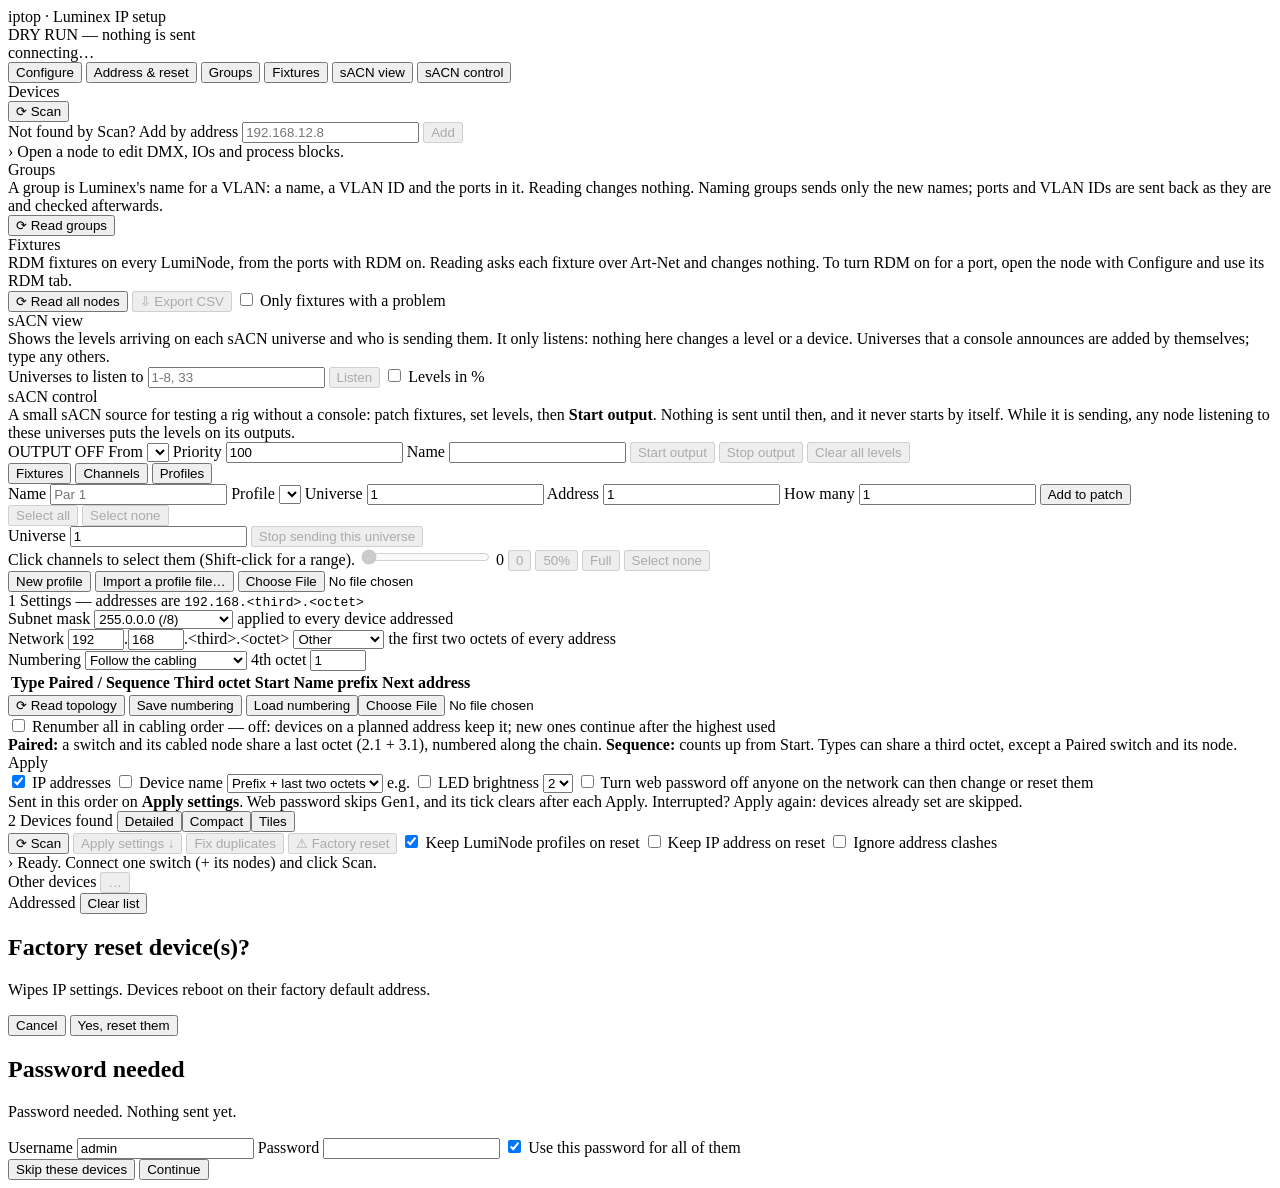
==== internal/commission/public/index.html @ 3d2e35be "sACN control: select several fixtures, lowest address is the master Click fixture names to select th" ====
<!DOCTYPE html>
<html lang="en">
<head>
<meta charset="UTF-8">
<meta name="viewport" content="width=device-width, initial-scale=1.0">
<title>Luminex IP Setup</title>
<link rel="stylesheet" href="/style.css">
</head>
<body>
<div class="shell">
  <header>
    <div class="wordmark" id="wordmark">iptop <span id="toolTitle">· Luminex IP setup</span> <span id="version"></span></div>
    <div id="dryBadge" class="pill dry hidden">DRY RUN — nothing is sent</div>
    <div class="header-rule"></div>
    <div id="connPill" class="pill">connecting…</div>
  </header>

  <main class="main">
    <div id="banner" class="banner hidden"></div>

    <!-- Only in a tool with a configure page; without one the address view is all there is. -->
    <div id="viewTabs" class="view-tabs hidden">
      <button class="view-tab" data-view="configure">Configure</button>
      <button class="view-tab" data-view="address">Address &amp; reset</button>
      <button class="view-tab" data-view="groups">Groups</button>
      <button class="view-tab" data-view="fixtures">Fixtures</button>
      <button class="view-tab" data-view="sacn">sACN view</button>
      <button class="view-tab" data-view="sacnout">sACN control</button>
    </div>

    <!-- For a system that is already addressed: nothing in this view changes an address. -->
    <section id="configureView" class="step-card hidden">
      <div class="step-head">Devices <span id="configScanStatus" class="muted"></span></div>
      <div class="step-body">
        <div id="configureList"></div>
        <div class="btn-row"><button class="btn" id="btnScanConfigure">⟳ Scan</button></div>
        <div id="addDevice" class="add-device hidden">
          <label for="addIp">Not found by Scan? Add by address</label>
          <input type="text" id="addIp" placeholder="192.168.12.8" autocomplete="off">
          <button class="btn" id="btnAdd" disabled title="Enter an address first">Add</button>
        </div>
        <div id="configLog" class="log-line">› Open a node to edit DMX, IOs and process blocks.</div>
      </div>
    </section>

    <!-- GigaCore groups (VLANs): read them, name them, apply a profile. Only Read groups is free of writes. -->
    <section id="groupsView" class="step-card hidden">
      <div class="step-head">Groups <span id="groupsStatus" class="muted"></span></div>
      <div class="step-body">
        <div class="muted groups-help">A group is Luminex's name for a VLAN: a name, a VLAN ID and the ports in it. Reading changes nothing. Naming groups sends only the new names; ports and VLAN IDs are sent back as they are and checked afterwards.</div>
        <div class="btn-row"><button class="btn" id="btnReadGroups">⟳ Read groups</button></div>
        <div id="groupsNames"></div>
        <div id="groupsProfile"></div>
        <div id="groupsEditor"></div>
        <div id="groupsList"></div>
      </div>
    </section>

    <!-- RDM fixtures on every node. Reading changes nothing; RDM is turned on per port on a node's RDM tab. -->
    <section id="fixturesView" class="step-card hidden">
      <div class="step-head">Fixtures <span id="fixturesStatus" class="muted"></span></div>
      <div class="step-body">
        <div class="muted groups-help">RDM fixtures on every LumiNode, from the ports with RDM on. Reading asks each fixture over Art-Net and changes nothing. To turn RDM on for a port, open the node with Configure and use its RDM tab.</div>
        <div class="btn-row">
          <button class="btn" id="btnReadFixtures">⟳ Read all nodes</button>
          <button class="btn" id="btnFixturesCsv" disabled title="Read the fixtures first">⇩ Export CSV</button>
          <label class="fx-filter"><input type="checkbox" id="fixturesClashesOnly"> Only fixtures with a problem</label>
        </div>
        <div id="fixturesBanner" class="banner hidden"></div>
        <div id="fixturesNote" class="log-line"></div>
        <div id="fixturesList"></div>
      </div>
    </section>

    <!-- sACN viewer: listens only. Joining a universe's multicast group is the only thing it sends. -->
    <section id="sacnView" class="step-card hidden">
      <div class="step-head">sACN view <span id="sacnStatus" class="muted"></span></div>
      <div class="step-body">
        <div class="muted groups-help">Shows the levels arriving on each sACN universe and who is sending them. It only listens: nothing here changes a level or a device. Universes that a console announces are added by themselves; type any others.</div>
        <div class="sacn-watch">
          <label for="sacnWatch">Universes to listen to</label>
          <input type="text" id="sacnWatch" placeholder="1-8, 33" autocomplete="off" autocapitalize="off" spellcheck="false">
          <button class="btn" id="btnSacnWatch" disabled title="Type a list of universes first">Listen</button>
          <span class="spacer"></span>
          <label class="fx-filter"><input type="checkbox" id="sacnPercent"> Levels in %</label>
        </div>
        <div id="sacnBanner" class="banner hidden"></div>
        <div id="sacnUniverses"></div>
        <div id="sacnDetail"></div>
      </div>
    </section>

    <!-- sACN controller: this tool as a source. Nothing is sent until Start output. -->
    <section id="sacnOutView" class="step-card hidden">
      <div class="step-head">sACN control <span id="soStatus" class="muted"></span></div>
      <div class="step-body">
        <div class="muted groups-help">A small sACN source for testing a rig without a console: patch fixtures, set levels, then <strong>Start output</strong>. Nothing is sent until then, and it never starts by itself. While it is sending, any node listening to these universes puts the levels on its outputs.</div>
        <div id="soBar" class="so-bar">
          <span id="soState" class="so-state">OUTPUT OFF</span>
          <label>From <select id="soIface"></select></label>
          <label>Priority <input type="text" inputmode="numeric" id="soPriority" value="100" autocomplete="off"></label>
          <label>Name <input type="text" id="soName" maxlength="63" autocomplete="off"></label>
          <span class="spacer"></span>
          <button class="btn btn-primary" id="btnSoStart" disabled>Start output</button>
          <button class="btn btn-danger" id="btnSoStop" disabled>Stop output</button>
          <button class="btn" id="btnSoClear" disabled>Clear all levels</button>
        </div>
        <div id="soBanner" class="banner hidden"></div>
        <div class="so-tabs">
          <button class="so-tab" data-so="fixtures">Fixtures</button>
          <button class="so-tab" data-so="channels">Channels</button>
          <button class="so-tab" data-so="profiles">Profiles</button>
        </div>

        <div id="soFixtures">
          <div class="so-form">
            <label>Name <input type="text" id="soAddName" placeholder="Par 1" maxlength="60" autocomplete="off"></label>
            <label>Profile <select id="soAddProfile"></select></label>
            <label>Universe <input type="text" inputmode="numeric" id="soAddUniverse" value="1" class="so-num" autocomplete="off"></label>
            <label>Address <input type="text" inputmode="numeric" id="soAddAddress" value="1" class="so-num" autocomplete="off"></label>
            <label>How many <input type="text" inputmode="numeric" id="soAddCount" value="1" class="so-num" autocomplete="off"></label>
            <button class="btn" id="btnSoAdd">Add to patch</button>
          </div>
          <div id="soAddNote" class="log-line"></div>
          <div class="so-form so-pick">
            <span id="soPickInfo" class="muted"></span><span class="spacer"></span>
            <button class="btn btn-small" id="btnSoPickAll" disabled>Select all</button>
            <button class="btn btn-small" id="btnSoPickNone" disabled>Select none</button>
          </div>
          <div id="soTiles"></div>
        </div>

        <div id="soChannels" class="hidden">
          <div class="so-form">
            <label>Universe <input type="text" inputmode="numeric" id="soRawUniverse" value="1" class="so-num" autocomplete="off"></label>
            <span id="soRawInfo" class="muted"></span>
            <span class="spacer"></span>
            <button class="btn btn-small" id="btnSoRelease" disabled>Stop sending this universe</button>
          </div>
          <div class="so-form">
            <span id="soRawSel" class="muted">Click channels to select them (Shift-click for a range).</span>
            <span class="spacer"></span>
            <input type="range" id="soRawLevel" min="0" max="255" value="0" disabled>
            <span id="soRawValue" class="so-val">0</span>
            <button class="btn btn-small" id="btnSoRawZero" disabled>0</button>
            <button class="btn btn-small" id="btnSoRawHalf" disabled>50%</button>
            <button class="btn btn-small" id="btnSoRawFull" disabled>Full</button>
            <button class="btn btn-small" id="btnSoRawNone" disabled>Select none</button>
          </div>
          <div id="soRawNote" class="log-line"></div>
          <div id="soGrid" class="sacn-grid so-grid"></div>
        </div>

        <div id="soProfiles" class="hidden">
          <div class="btn-row so-profile-buttons">
            <button class="btn" id="btnSoNewProfile">New profile</button>
            <button class="btn" id="btnSoImport">Import a profile file…</button>
            <input type="file" id="soImportFile" accept=".json,application/json" class="hidden">
          </div>
          <div id="soProfileNote" class="log-line"></div>
          <div id="soEditor"></div>
          <div id="soProfileList"></div>
        </div>
      </div>
    </section>

    <div id="addressView" class="address-view hidden">
    <!-- Step 1: settings -->
    <section class="step-card">
      <div class="step-head"><span class="step-num">1</span> Settings <span class="muted">— addresses are <code id="addrForm">192.168.&lt;third&gt;.&lt;octet&gt;</code></span></div>
      <div class="step-body">
        <div class="mask-row">
          <label class="field-inline">Subnet mask
            <select id="maskSelect">
              <option value="255.0.0.0">255.0.0.0 (/8)</option>
              <option value="255.255.0.0">255.255.0.0 (/16)</option>
              <option value="255.255.255.0">255.255.255.0 (/24)</option>
            </select>
          </label>
          <span class="muted">applied to every device addressed</span>
        </div>
        <div id="maskNote" class="combo-note"></div>
        <div class="mask-row">
          <label class="field-inline">Network
            <span class="prefix-inputs"><input type="number" id="prefixA" min="1" max="223" value="192"><span>.</span><input type="number" id="prefixB" min="0" max="255" value="168"><span class="muted">.&lt;third&gt;.&lt;octet&gt;</span></span>
          </label>
          <select id="prefixPreset" title="The usual choices">
            <option value="">Other</option><option value="192.168">192.168.x.x</option><option value="172.16">172.16.x.x</option><option value="10.0">10.0.x.x</option><option value="2.0">2.0.x.x</option>
          </select>
          <span class="muted">the first two octets of every address</span>
        </div>
        <div id="prefixNote" class="combo-note"></div>
        <div class="mask-row all-octet">
          <label class="field-inline">Numbering
            <select id="numberingMethod"><option value="cabling">Follow the cabling</option><option value="simple">One 4th octet per batch</option></select>
          </label>
          <label class="field-inline">4th octet <input type="number" id="allOctetInput" min="1" max="254" value="1"></label>
          <span id="methodNote" class="muted"></span>
        </div>
        <div class="scheme-row">
          <div class="scheme-main">
            <table class="scheme-table">
              <thead><tr><th>Type</th><th class="col-off">Paired / Sequence</th><th>Third octet</th><th class="col-off">Start</th><th>Name prefix</th><th>Next address</th></tr></thead>
              <tbody id="schemeRows"></tbody>
            </table>
            <div class="combo-actions"><button class="btn" id="btnTopo">⟳ Read topology</button>
              <button class="btn" id="btnSaveNumbering" title="Save this table to a file">Save numbering</button>
              <button class="btn" id="btnLoadNumbering">Load numbering</button><input type="file" id="numberingFile" accept=".json,application/json" class="hidden">
              <div id="comboNote" class="combo-note"></div></div>
            <label class="toggle-row"><input type="checkbox" id="renumberAll"> Renumber all in cabling order <span class="muted">— off: devices on a planned address keep it; new ones continue after the highest used</span></label>
            <div class="muted numbering-help"><b>Paired:</b> a switch and its cabled node share a last octet (2.1 + 3.1), numbered along the chain.
              <b>Sequence:</b> counts up from Start.
              Types can share a third octet, except a Paired switch and its node.</div>
          </div>
          <div class="opt-box">
            <div class="set-title">Apply</div>
            <label class="opt"><input type="checkbox" id="optIp" checked> IP addresses</label>
            <label class="opt"><input type="checkbox" id="optName"> Device name
              <select id="nameStyle"><option value="prefix">Prefix + last two octets</option><option value="model">Model + last octet</option></select>
              <span class="muted">e.g. <code id="nameExample"></code></span></label>
            <label class="opt"><input type="checkbox" id="optLed"> LED brightness
              <select id="ledSelect"><option>0</option><option>1</option><option selected>2</option><option>3</option><option>4</option></select></label>
            <label class="opt"><input type="checkbox" id="optAuth"> Turn web password off
              <span class="warn-text">anyone on the network can then change or reset them</span></label>
            <div class="muted">Sent in this order on <b>Apply settings</b>. Web password skips Gen1, and its tick clears after each Apply. Interrupted? Apply again: devices already set are skipped.</div>
          </div>
        </div>
      </div>
    </section>

    <!-- Step 2: devices -->
    <section class="step-card">
      <div class="step-head"><span class="step-num">2</span> Devices found <span id="scanStatus" class="muted"></span>
        <span class="spacer"></span>
        <span class="view-toggle" id="viewToggle" role="group" aria-label="How to show the device list">
          <button type="button" data-view="detailed" title="Full detail for each device">Detailed</button><button type="button" data-view="compact" title="One line per device">Compact</button><button type="button" data-view="tiles" title="Small cards, several across">Tiles</button>
        </span></div>
      <div class="step-body">
        <div id="deviceArea"></div>
        <div class="btn-row">
          <button class="btn" id="btnScan">⟳ Scan</button>
          <button class="btn btn-primary" id="btnApply" disabled>Apply settings ↓</button>
          <button class="btn" id="btnFixDup" disabled>Fix duplicates</button>
          <button class="btn btn-danger" id="btnReset" disabled>⚠ Factory reset</button>
          <label class="toggle-row"><input type="checkbox" id="keepProfiles" checked> Keep LumiNode profiles on reset</label>
          <label class="toggle-row" title="Devices keep their IP address, mask and gateway through the factory reset."><input type="checkbox" id="keepIp"> Keep IP address on reset</label>
          <label class="toggle-row" title="Allows an address in use, or two devices getting one address. Shared addresses can't be configured reliably until one moves."><input type="checkbox" id="ignoreClash"> Ignore address clashes</label>
          <div class="spacer"></div>
          <div id="summary" class="summary hidden"></div>
        </div>
        <div id="settingsNote" class="combo-note"></div>
        <div id="logLine" class="log-line">› Ready. Connect one switch (+ its nodes) and click Scan.</div>
      </div>
    </section>

    </div>

    <div id="netInfo" class="netinfo"></div>
  </main>

  <aside class="sidebar">
    <!-- Only in a tool that offers it (Commission): access from an iPad on the network, with a PIN. -->
    <div id="lanBox" class="lan-box hidden">
      <div class="sidebar-header">Other devices <button id="btnLan" class="btn btn-small" disabled title="Reading…">…</button></div>
      <div id="lanBody" class="lan-body"></div>
    </div>
    <div class="sidebar-header">Addressed <button id="btnClearHistory" class="btn btn-small">Clear list</button></div>
    <div id="historyList" class="history-list"></div>
  </aside>
</div>

<!-- Reset confirmation -->
<div id="confirmModal" class="modal hidden">
  <div class="modal-box">
    <h2>Factory reset <span id="confirmCount"></span> device(s)?</h2>
    <p class="warn-text"><span id="confirmIp">Wipes IP settings. Devices reboot on their factory default address.</span> <span id="confirmProfiles"></span></p>
    <ul id="confirmList" class="confirm-list"></ul>
    <p id="confirmGen2Note" class="note hidden"></p>
    <div class="modal-actions">
      <button id="btnConfirmCancel" class="btn">Cancel</button>
      <button id="btnConfirmGo" class="btn btn-danger">Yes, reset them</button>
    </div>
  </div>
</div>

<!-- Password -->
<div id="passwordModal" class="modal hidden">
  <div class="modal-box">
    <h2>Password needed</h2>
    <p>Password needed. Nothing sent yet.</p>
    <ul id="passwordList" class="confirm-list"></ul>
    <label class="field">Username <input type="text" id="pwUser" value="admin" autocomplete="off"></label>
    <label class="field">Password <input type="password" id="pwPass" autocomplete="off"></label>
    <label class="field checkbox"><input type="checkbox" id="pwAll" checked> Use this password for all of them</label>
    <div class="modal-actions">
      <button id="btnPwSkip" class="btn">Skip these devices</button>
      <button id="btnPwGo" class="btn btn-primary">Continue</button>
    </div>
  </div>
</div>

<script src="/combo.js"></script>
<script src="/app.js"></script>
<script src="/settings.js"></script>
<script src="/groups.js"></script>
<script src="/fixtures.js"></script>
<script src="/sacn.js"></script>
<script src="/sacn-out.js"></script>
<script src="/lan.js"></script>
</body>
</html>
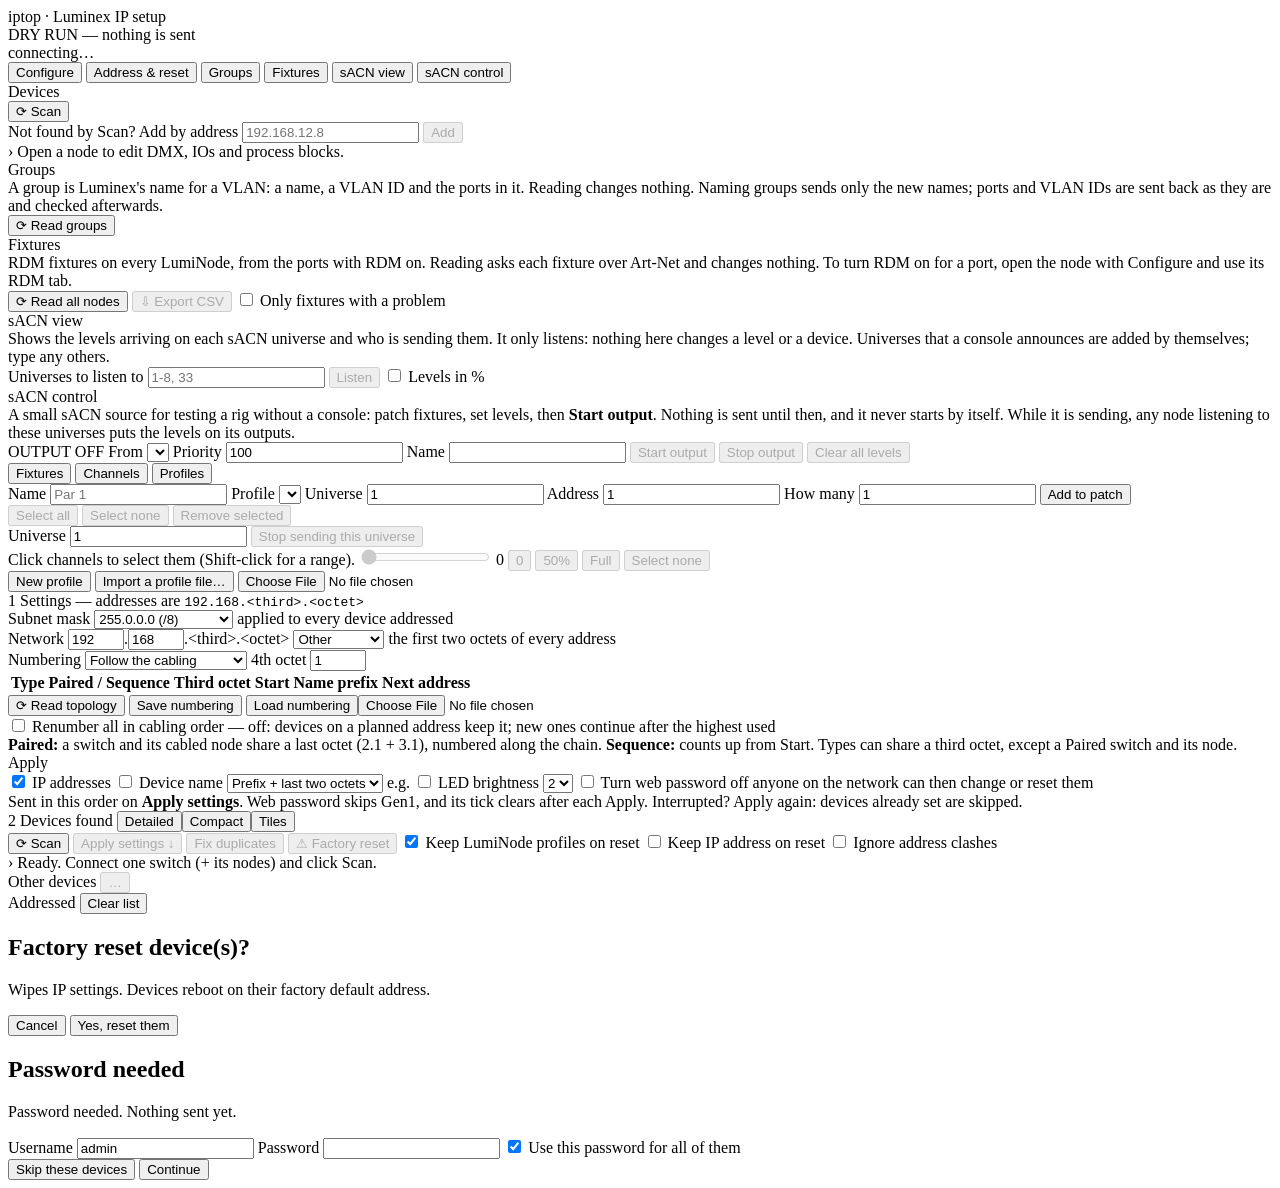
==== commit 4370a473: "sACN control: Remove selected, and Remove always on the tile Remove selected, beside Select all and " ====
--- a/internal/commission/public/index.html
+++ b/internal/commission/public/index.html
@@ -126,6 +126,7 @@
             <span id="soPickInfo" class="muted"></span><span class="spacer"></span>
             <button class="btn btn-small" id="btnSoPickAll" disabled>Select all</button>
             <button class="btn btn-small" id="btnSoPickNone" disabled>Select none</button>
+            <button class="btn btn-small btn-danger" id="btnSoPickRemove" disabled>Remove selected</button>
           </div>
           <div id="soTiles"></div>
         </div>
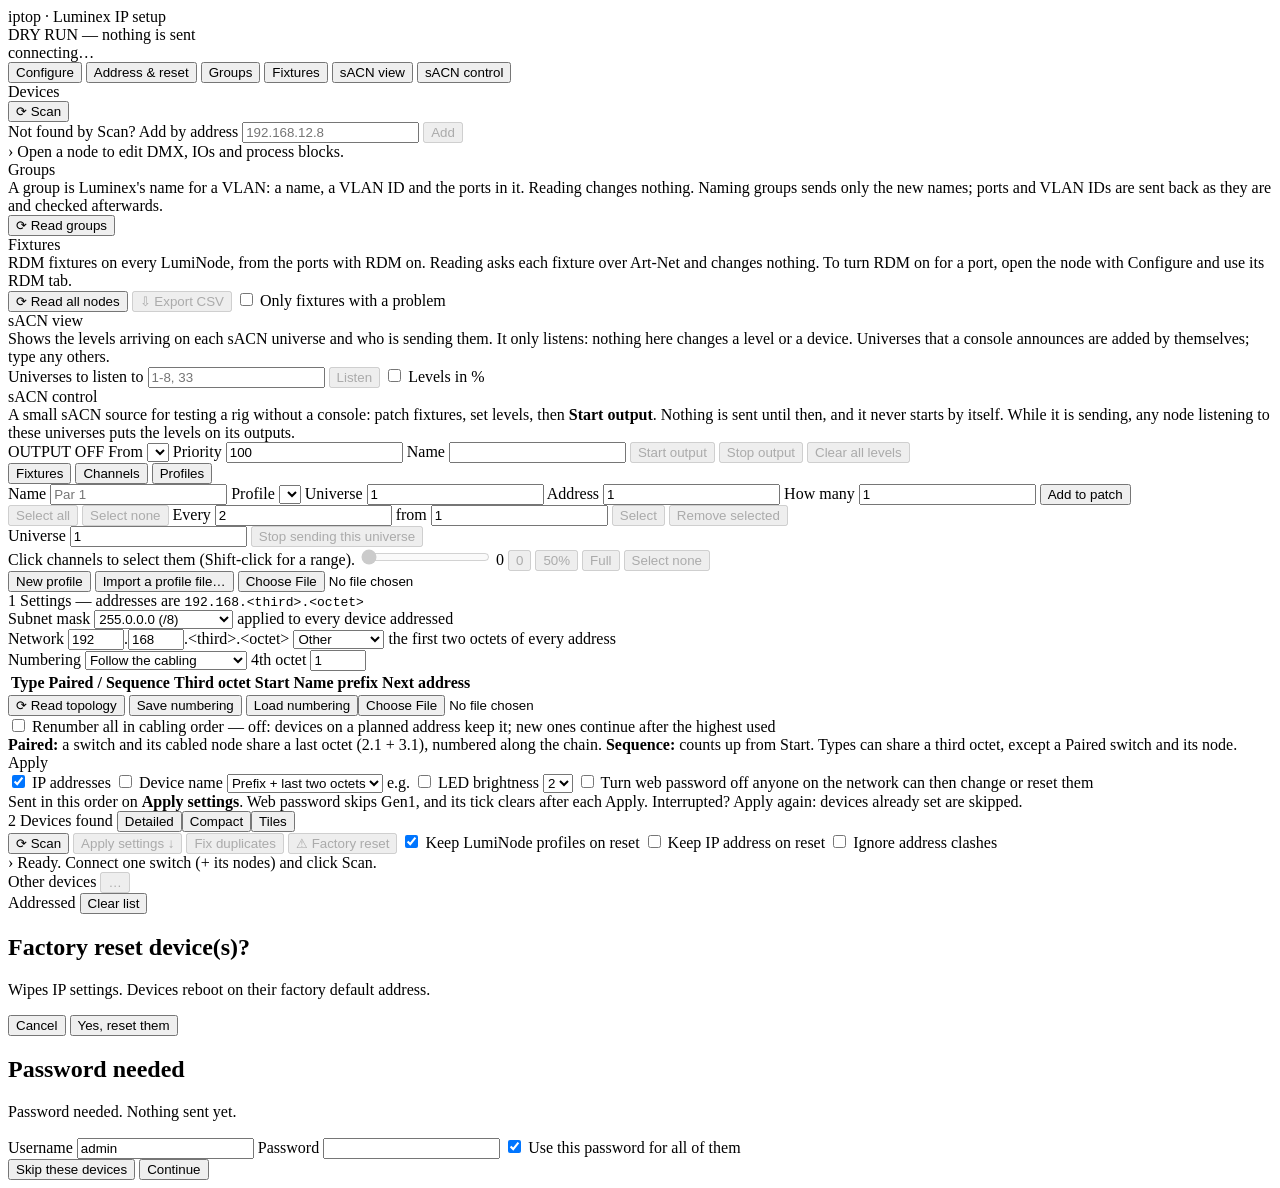
==== commit 848c32bf: "sACN control: select every Nth fixture from the Mth Every N from M, then Select, replaces the select" ====
--- a/internal/commission/public/index.html
+++ b/internal/commission/public/index.html
@@ -126,6 +126,9 @@
             <span id="soPickInfo" class="muted"></span><span class="spacer"></span>
             <button class="btn btn-small" id="btnSoPickAll" disabled>Select all</button>
             <button class="btn btn-small" id="btnSoPickNone" disabled>Select none</button>
+            <label title="Counted along the patch, in address order: every 2 from 1 is the 1st, 3rd, 5th… fixture">Every <input type="text" inputmode="numeric" id="soEveryN" value="2" class="so-num so-num-s" autocomplete="off"></label>
+            <label title="The first fixture to select, counted along the patch in address order">from <input type="text" inputmode="numeric" id="soEveryFrom" value="1" class="so-num so-num-s" autocomplete="off"></label>
+            <button class="btn btn-small" id="btnSoPickEvery" disabled>Select</button>
             <button class="btn btn-small btn-danger" id="btnSoPickRemove" disabled>Remove selected</button>
           </div>
           <div id="soTiles"></div>
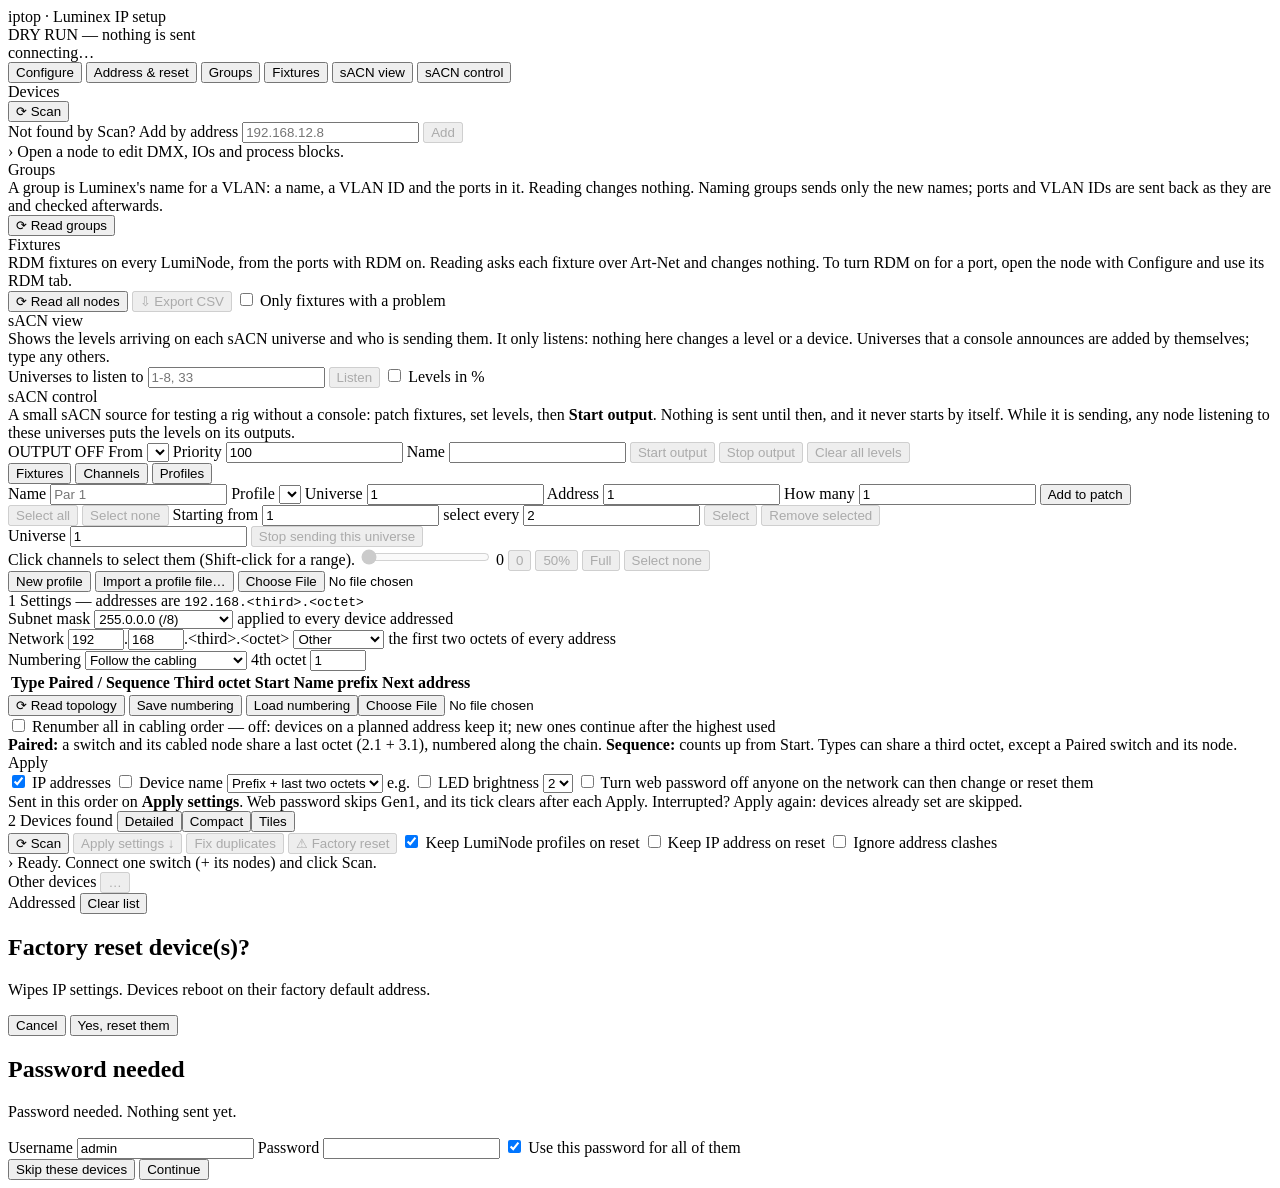
==== commit 9352b2a4: "sACN control: word the selector as Starting from M select every N Co-Authored-By: Claude Fable 5.2 <" ====
--- a/internal/commission/public/index.html
+++ b/internal/commission/public/index.html
@@ -126,8 +126,8 @@
             <span id="soPickInfo" class="muted"></span><span class="spacer"></span>
             <button class="btn btn-small" id="btnSoPickAll" disabled>Select all</button>
             <button class="btn btn-small" id="btnSoPickNone" disabled>Select none</button>
-            <label title="Counted along the patch, in address order: every 2 from 1 is the 1st, 3rd, 5th… fixture">Every <input type="text" inputmode="numeric" id="soEveryN" value="2" class="so-num so-num-s" autocomplete="off"></label>
-            <label title="The first fixture to select, counted along the patch in address order">from <input type="text" inputmode="numeric" id="soEveryFrom" value="1" class="so-num so-num-s" autocomplete="off"></label>
+            <label title="The first fixture to select, counted along the patch in address order">Starting from <input type="text" inputmode="numeric" id="soEveryFrom" value="1" class="so-num so-num-s" autocomplete="off"></label>
+            <label title="Counted along the patch, in address order: starting from 1, every 2 is the 1st, 3rd, 5th… fixture">select every <input type="text" inputmode="numeric" id="soEveryN" value="2" class="so-num so-num-s" autocomplete="off"></label>
             <button class="btn btn-small" id="btnSoPickEvery" disabled>Select</button>
             <button class="btn btn-small btn-danger" id="btnSoPickRemove" disabled>Remove selected</button>
           </div>
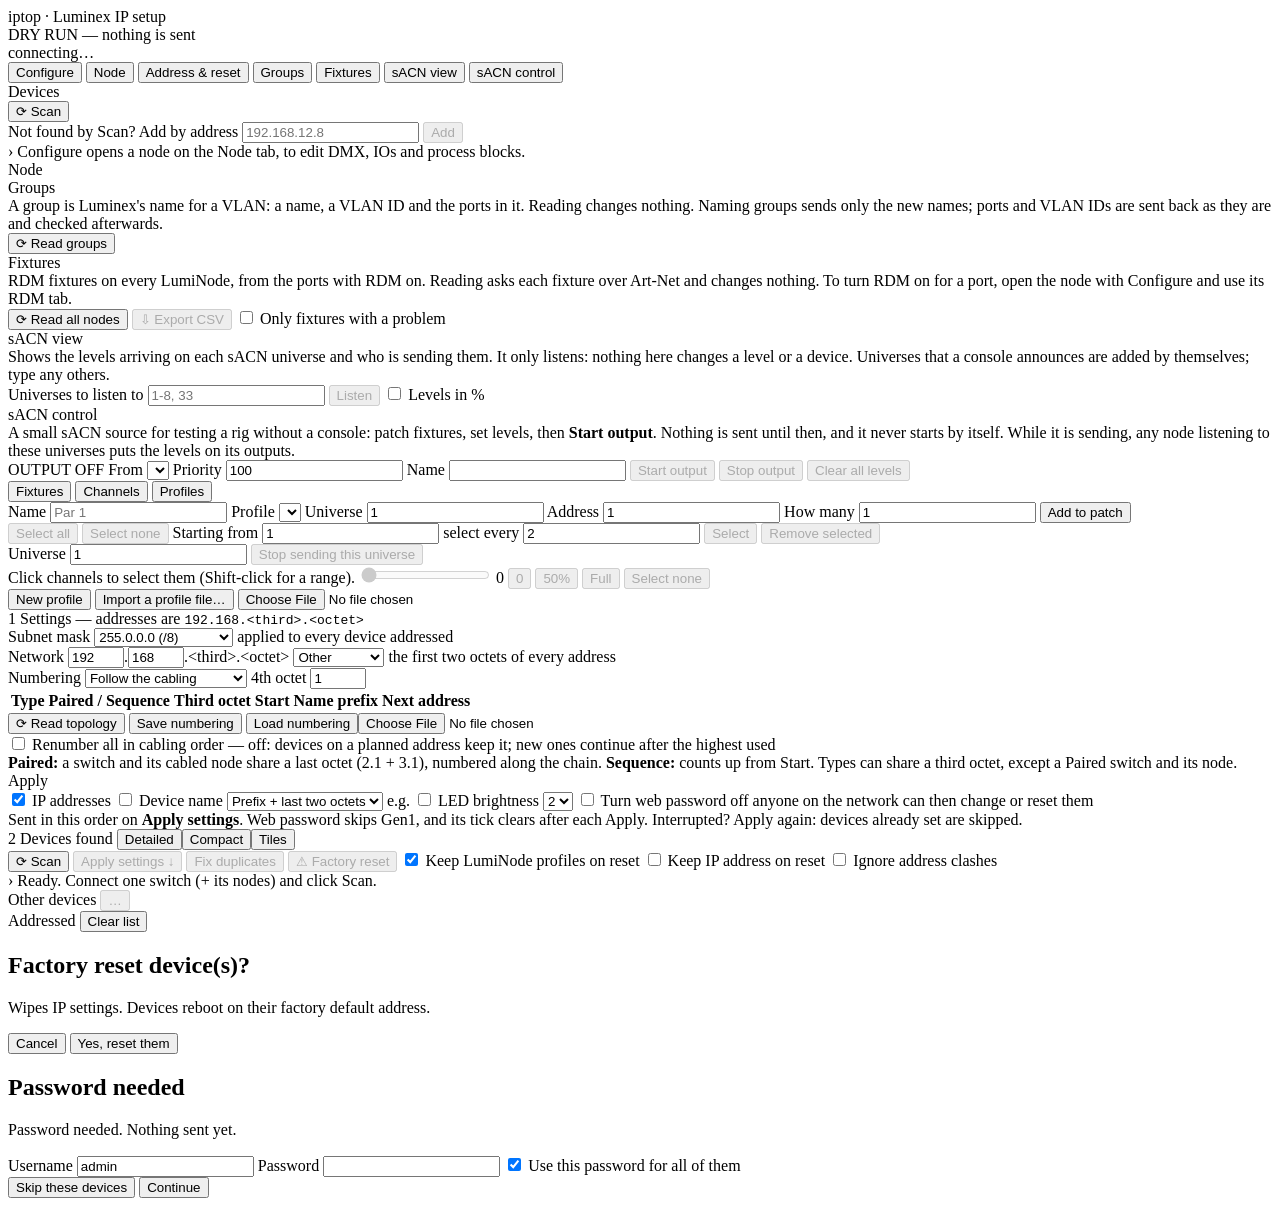
==== commit b31b8959: "Configure opens in the page: a Node view with a chip per node The node configure page was a page of " ====
--- a/internal/commission/public/index.html
+++ b/internal/commission/public/index.html
@@ -21,6 +21,7 @@
     <!-- Only in a tool with a configure page; without one the address view is all there is. -->
     <div id="viewTabs" class="view-tabs hidden">
       <button class="view-tab" data-view="configure">Configure</button>
+      <button class="view-tab" data-view="node">Node</button>
       <button class="view-tab" data-view="address">Address &amp; reset</button>
       <button class="view-tab" data-view="groups">Groups</button>
       <button class="view-tab" data-view="fixtures">Fixtures</button>
@@ -39,8 +40,18 @@
           <input type="text" id="addIp" placeholder="192.168.12.8" autocomplete="off">
           <button class="btn" id="btnAdd" disabled title="Enter an address first">Add</button>
         </div>
-        <div id="configLog" class="log-line">› Open a node to edit DMX, IOs and process blocks.</div>
-      </div>
+        <div id="configLog" class="log-line">› Configure opens a node on the Node tab, to edit DMX, IOs and process blocks.</div>
+      </div>
+    </section>
+
+    <!-- One node's configure page, loaded into #nodeHost the first time a node is opened (node.js). -->
+    <section id="nodeView" class="step-card hidden">
+      <div class="step-head">Node</div>
+      <div class="node-pick">
+        <div id="nodeChips" class="node-chips"></div>
+        <div id="nodeHint" class="log-line"></div>
+      </div>
+      <div id="nodeHost" class="nc hidden"></div>
     </section>
 
     <!-- GigaCore groups (VLANs): read them, name them, apply a profile. Only Read groups is free of writes. -->
@@ -305,6 +316,7 @@
 
 <script src="/combo.js"></script>
 <script src="/app.js"></script>
+<script src="/node.js"></script>
 <script src="/settings.js"></script>
 <script src="/groups.js"></script>
 <script src="/fixtures.js"></script>
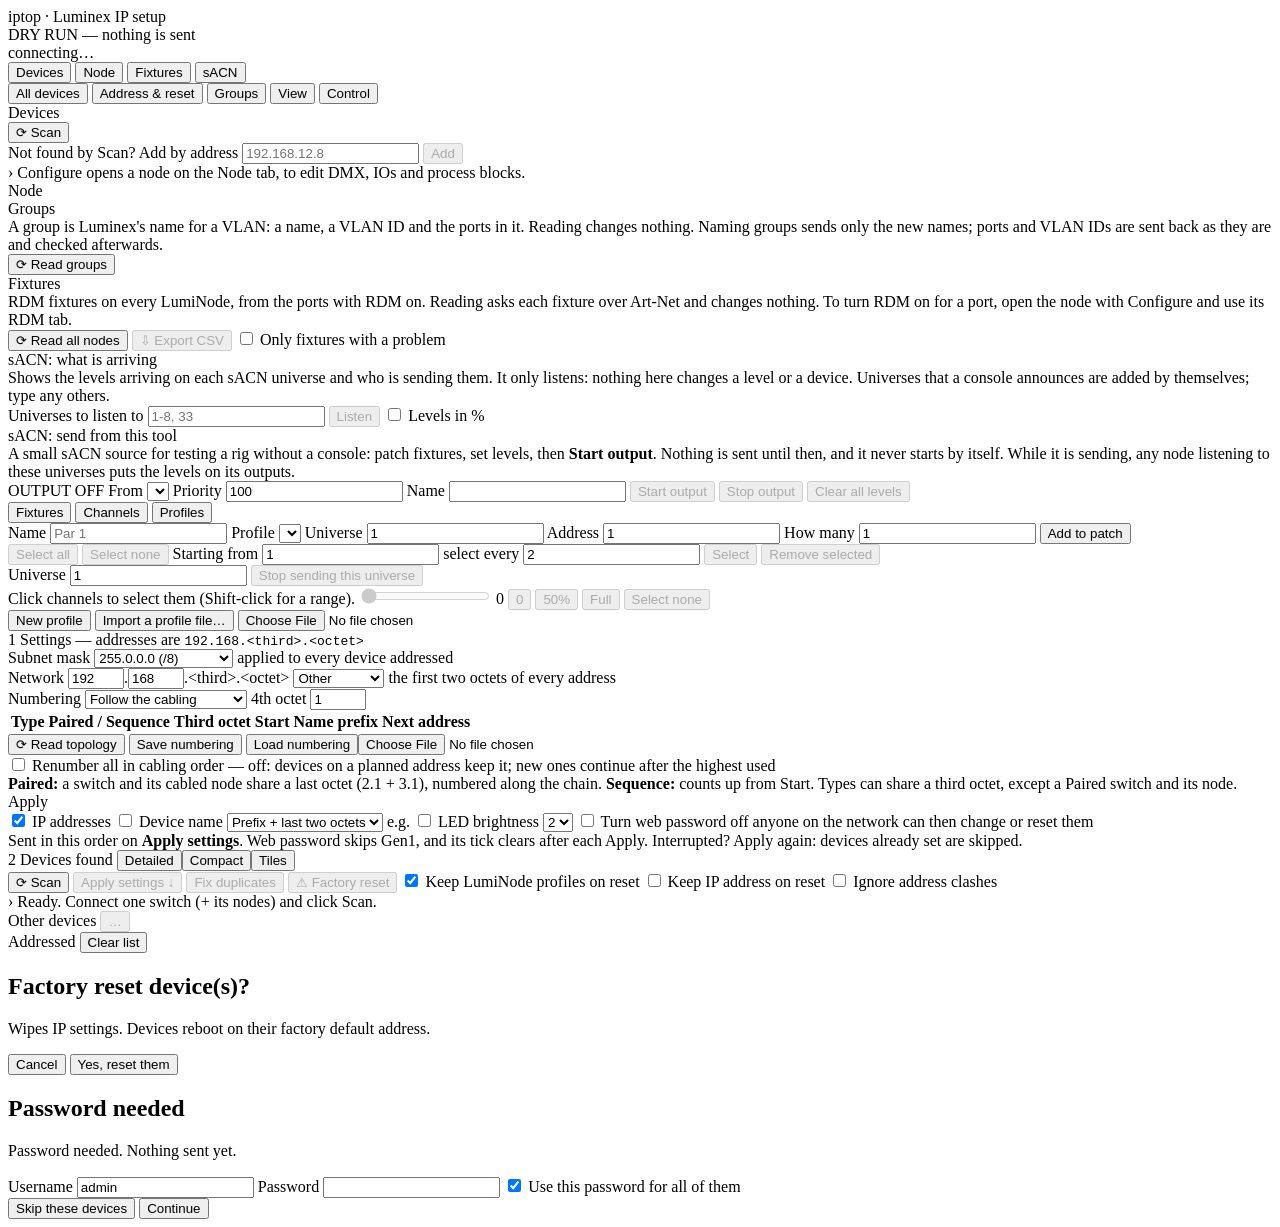
==== commit 56796181: "Four views, five node tabs, and an RDM tick box per port - The six top-level views become four: Devi" ====
--- a/internal/commission/public/index.html
+++ b/internal/commission/public/index.html
@@ -19,14 +19,21 @@
     <div id="banner" class="banner hidden"></div>
 
     <!-- Only in a tool with a configure page; without one the address view is all there is. -->
-    <div id="viewTabs" class="view-tabs hidden">
-      <button class="view-tab" data-view="configure">Configure</button>
-      <button class="view-tab" data-view="node">Node</button>
-      <button class="view-tab" data-view="address">Address &amp; reset</button>
-      <button class="view-tab" data-view="groups">Groups</button>
-      <button class="view-tab" data-view="fixtures">Fixtures</button>
-      <button class="view-tab" data-view="sacn">sACN view</button>
-      <button class="view-tab" data-view="sacnout">sACN control</button>
+    <div id="viewTabs" class="hidden">
+      <div class="view-tabs">
+        <button class="view-tab" data-group="devices">Devices</button>
+        <button class="view-tab" data-group="node">Node</button>
+        <button class="view-tab" data-group="fixtures">Fixtures</button>
+        <button class="view-tab" data-group="sacn">sACN</button>
+      </div>
+      <!-- The parts of Devices and of sACN. All devices comes first: it has no ticks, no Apply and no Factory reset. -->
+      <div id="subTabs" class="sub-tabs">
+        <button class="sub-tab" data-view="configure" data-in="devices">All devices</button>
+        <button class="sub-tab" data-view="address" data-in="devices">Address &amp; reset</button>
+        <button class="sub-tab" data-view="groups" data-in="devices">Groups</button>
+        <button class="sub-tab" data-view="sacn" data-in="sacn">View</button>
+        <button class="sub-tab" data-view="sacnout" data-in="sacn">Control</button>
+      </div>
     </div>
 
     <!-- For a system that is already addressed: nothing in this view changes an address. -->
@@ -85,7 +92,7 @@
 
     <!-- sACN viewer: listens only. Joining a universe's multicast group is the only thing it sends. -->
     <section id="sacnView" class="step-card hidden">
-      <div class="step-head">sACN view <span id="sacnStatus" class="muted"></span></div>
+      <div class="step-head">sACN: what is arriving <span id="sacnStatus" class="muted"></span></div>
       <div class="step-body">
         <div class="muted groups-help">Shows the levels arriving on each sACN universe and who is sending them. It only listens: nothing here changes a level or a device. Universes that a console announces are added by themselves; type any others.</div>
         <div class="sacn-watch">
@@ -103,7 +110,7 @@
 
     <!-- sACN controller: this tool as a source. Nothing is sent until Start output. -->
     <section id="sacnOutView" class="step-card hidden">
-      <div class="step-head">sACN control <span id="soStatus" class="muted"></span></div>
+      <div class="step-head">sACN: send from this tool <span id="soStatus" class="muted"></span></div>
       <div class="step-body">
         <div class="muted groups-help">A small sACN source for testing a rig without a console: patch fixtures, set levels, then <strong>Start output</strong>. Nothing is sent until then, and it never starts by itself. While it is sending, any node listening to these universes puts the levels on its outputs.</div>
         <div id="soBar" class="so-bar">
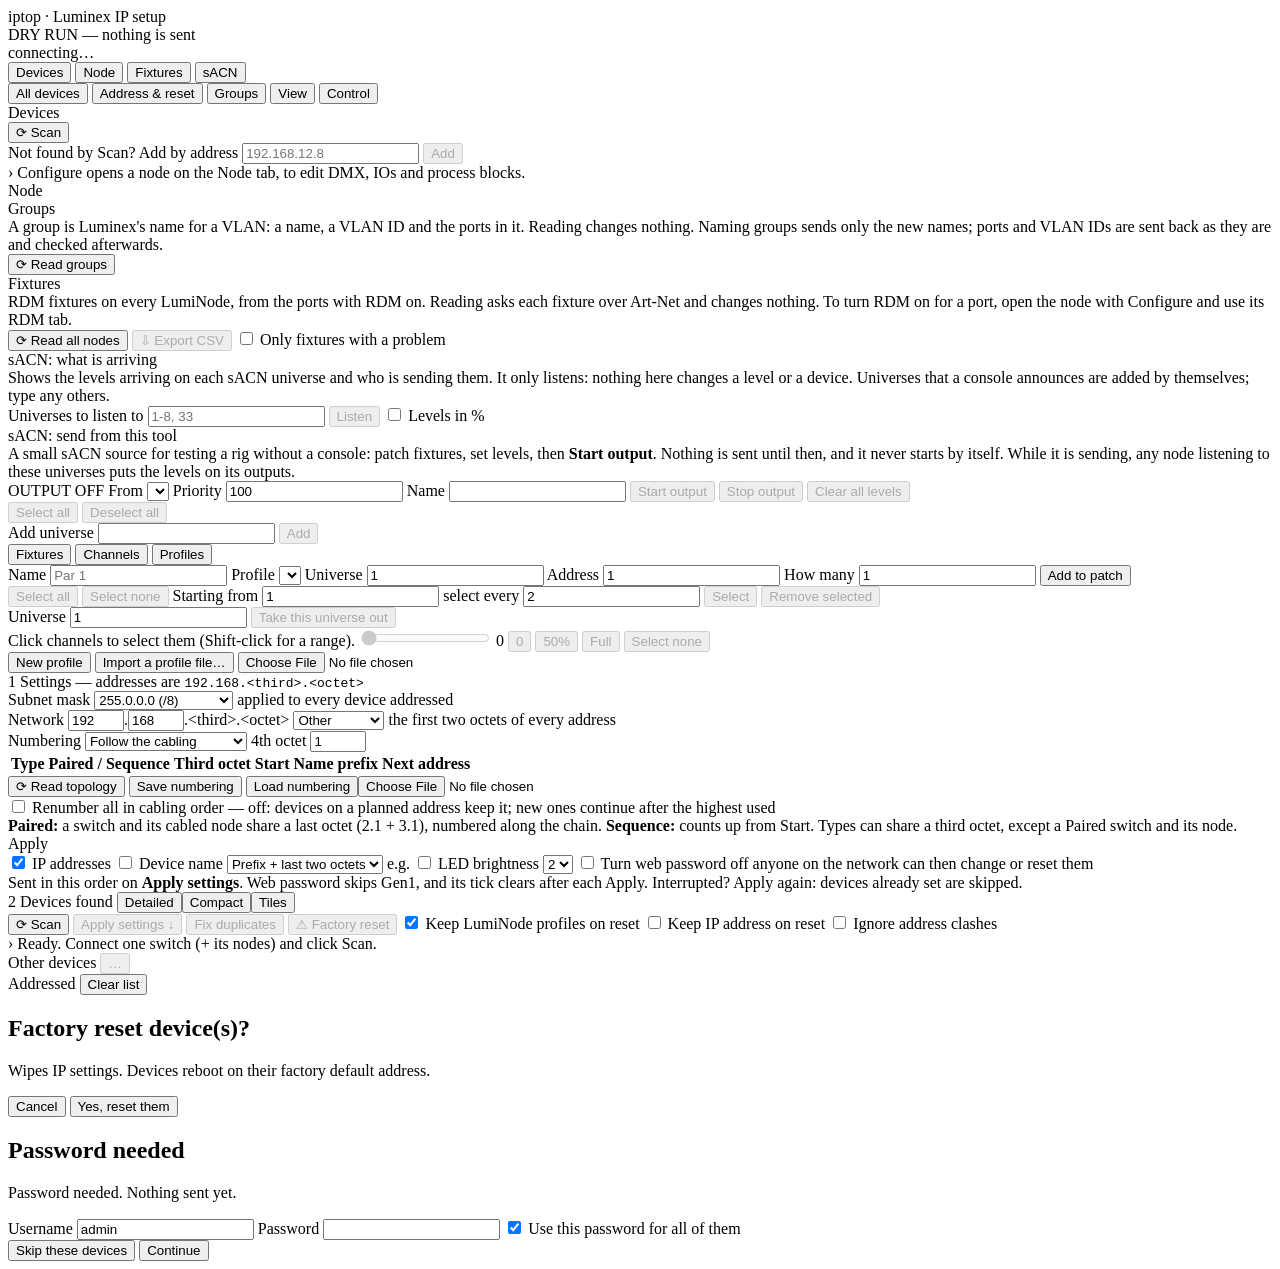
==== commit ad85fd46: "sACN: a chip per universe, with a tick box for sending it Control: every universe in the output is a" ====
--- a/internal/commission/public/index.html
+++ b/internal/commission/public/index.html
@@ -124,6 +124,20 @@
           <button class="btn" id="btnSoClear" disabled>Clear all levels</button>
         </div>
         <div id="soBanner" class="banner hidden"></div>
+        <!-- A chip per universe in the output: the tick box is whether it is sent, the name shows its fixtures. -->
+        <div class="so-uni">
+          <div class="so-form">
+            <span id="soUniInfo" class="muted"></span><span class="spacer"></span>
+            <button class="btn btn-small" id="btnSoSendAll" disabled>Select all</button>
+            <button class="btn btn-small" id="btnSoSendNone" disabled>Deselect all</button>
+          </div>
+          <div id="soUniChips" class="uni-chips"></div>
+          <div class="so-form so-uni-add">
+            <label title="A universe with nothing patched is sent with every channel at zero">Add universe <input type="text" inputmode="numeric" id="soUniAdd" class="so-num" autocomplete="off"></label>
+            <button class="btn btn-small" id="btnSoUniAdd" disabled title="Type a universe first">Add</button>
+            <span id="soUniNote"></span>
+          </div>
+        </div>
         <div class="so-tabs">
           <button class="so-tab" data-so="fixtures">Fixtures</button>
           <button class="so-tab" data-so="channels">Channels</button>
@@ -157,7 +171,7 @@
             <label>Universe <input type="text" inputmode="numeric" id="soRawUniverse" value="1" class="so-num" autocomplete="off"></label>
             <span id="soRawInfo" class="muted"></span>
             <span class="spacer"></span>
-            <button class="btn btn-small" id="btnSoRelease" disabled>Stop sending this universe</button>
+            <button class="btn btn-small" id="btnSoRelease" disabled>Take this universe out</button>
           </div>
           <div class="so-form">
             <span id="soRawSel" class="muted">Click channels to select them (Shift-click for a range).</span>
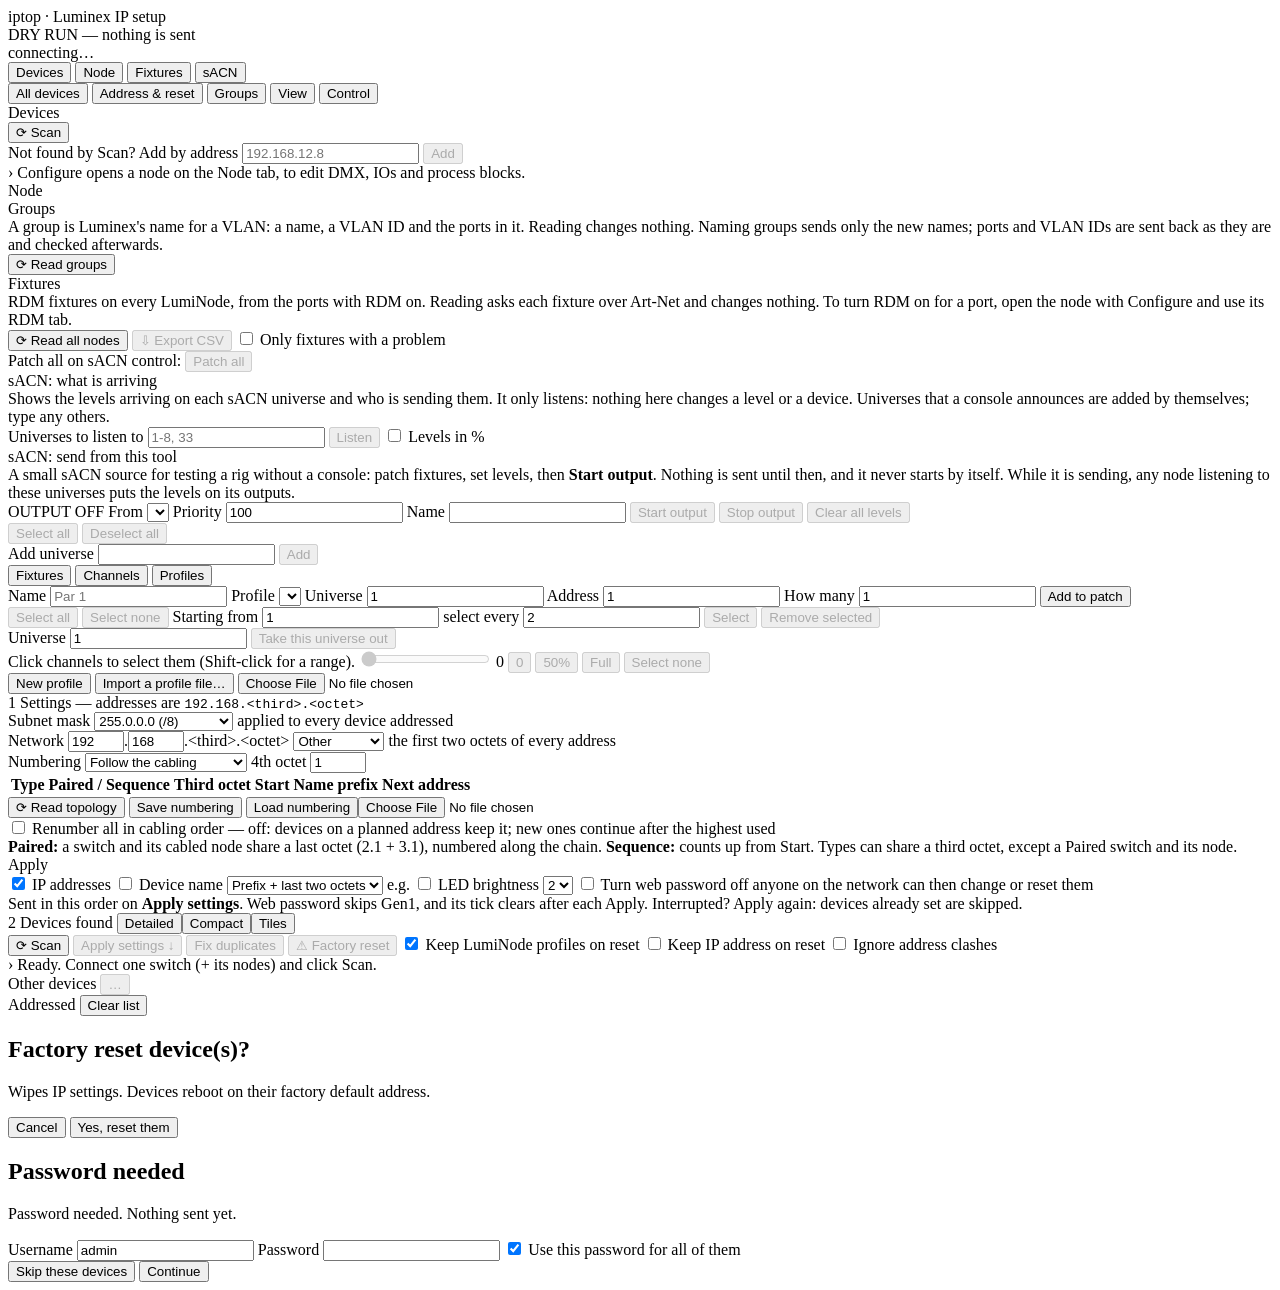
==== commit 0bf2a6db: "Fixtures: Patch all per universe, without duplicate profiles or fixtures A button per sACN universe " ====
--- a/internal/commission/public/index.html
+++ b/internal/commission/public/index.html
@@ -85,6 +85,7 @@
           <label class="fx-filter"><input type="checkbox" id="fixturesClashesOnly"> Only fixtures with a problem</label>
         </div>
         <div id="fixturesBanner" class="banner hidden"></div>
+        <div id="fixturesPatchAll" class="fx-patch-all"><span class="muted">Patch all on sACN control:</span> <button class="btn btn-small" disabled title="Read the fixtures first">Patch all</button></div>
         <div id="fixturesNote" class="log-line"></div>
         <div id="fixturesList"></div>
       </div>
